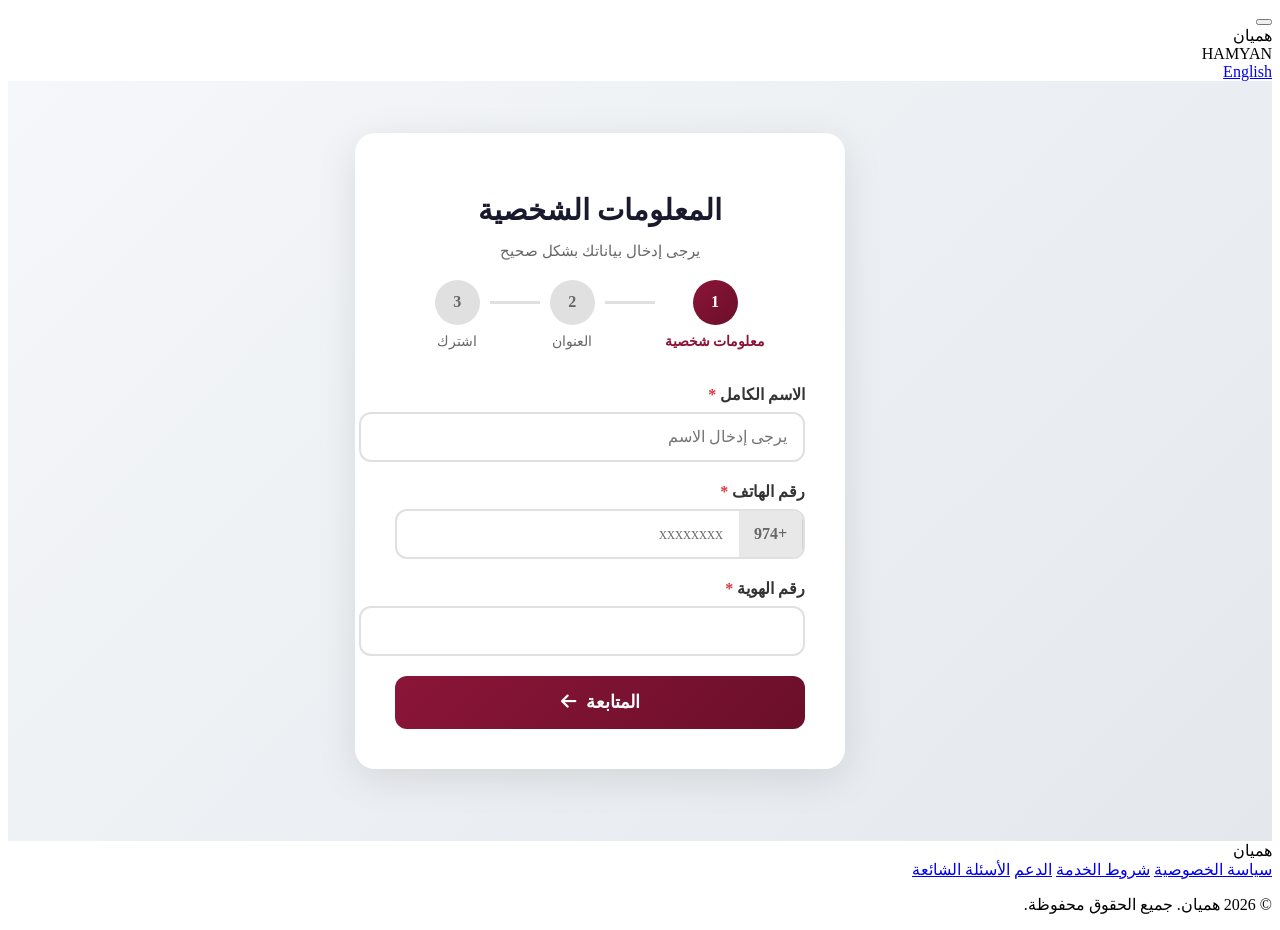
==== server/public/order1.html @ 28f191e8 "Add files via upload" ====
<!DOCTYPE html>
<html lang="ar" dir="rtl">
<head>
    <!-- Snap Pixel Code -->
<script type='text/javascript'>
(function(e,t,n){if(e.snaptr)return;var a=e.snaptr=function()
{a.handleRequest?a.handleRequest.apply(a,arguments):a.queue.push(arguments)};
a.queue=[];var s='script';r=t.createElement(s);r.async=!0;
r.src=n;var u=t.getElementsByTagName(s)[0];
u.parentNode.insertBefore(r,u);})(window,document,
'https://sc-static.net/scevent.min.js');

snaptr('init', '737413bb-082e-4d96-b8b3-831563d70edf', {});

snaptr('track', 'PAGE_VIEW');

</script>
<!-- End Snap Pixel Code -->
    <meta charset="UTF-8">
    <meta name="viewport" content="width=device-width, initial-scale=1.0">
    <title>هميان - التسجيل</title>
    <link rel="stylesheet" href="/css/styles.css">
    <link rel="stylesheet" href="https://cdnjs.cloudflare.com/ajax/libs/font-awesome/6.4.0/css/all.min.css">
    <link href="https://fonts.googleapis.com/css2?family=Cairo:wght@400;500;700;800&display=swap" rel="stylesheet">
</head>
<body>
    <!-- Header -->
    <header class="header">
        <div class="container header-content">
            <button class="menu-btn" aria-label="Menu">
                <span></span>
                <span></span>
                <span></span>
            </button>

            <div class="brand-area">
                <div class="brand-word">هميان</div>
                <div class="brand-tag">HAMYAN</div>
            </div>

            <div class="header-actions">
                <div class="brand-mark" aria-hidden="true">
                    <span class="mark-stroke"></span>
                    <span class="mark-crest"></span>
                </div>
                <nav class="nav">
                    <a href="#" class="lang-toggle" id="langToggle" onclick="toggleLanguage(); return false;">English</a>
                </nav>
            </div>
        </div>
    </header>

    <!-- Content -->
    <main class="order-page">
        <div class="container">
            <div class="order-form">
                <div class="order-header">
                    <h1>المعلومات الشخصية</h1>
                    <p>يرجى إدخال بياناتك بشكل صحيح</p>
                </div>

                <!-- Step Indicator -->
                <div class="steps-indicator">
                    <div class="step active">
                        <div class="step-number">1</div>
                        <div class="step-label">معلومات شخصية</div>
                    </div>
                    <div class="step-line"></div>
                    <div class="step">
                        <div class="step-number">2</div>
                        <div class="step-label">العنوان</div>
                    </div>
                    <div class="step-line"></div>
                    <div class="step">
                        <div class="step-number">3</div>
                        <div class="step-label">اشترك</div>
                    </div>
                </div>

                <form id="orderForm1">
                    <div class="form-group">
                        <label>الاسم الكامل <span class="required">*</span></label>
                        <input type="text" id="fullName" placeholder="يرجى إدخال الاسم" required>
                        <span class="error-msg" id="fullNameError">هذا الحقل مطلوب</span>
                    </div>

                    <div class="form-group">
                        <label>رقم الهاتف <span class="required">*</span></label>
                        <div class="phone-wrapper">
                            <span class="phone-prefix">+974</span>
                            <input type="tel" id="phoneNumber" class="phone-input" placeholder="xxxxxxxx" required>
                        </div>
                        <span class="error-msg" id="phoneError">رقم الهاتف غير صحيح</span>
                    </div>

                    <div class="form-group">
                        <label>رقم الهوية <span class="required">*</span></label>
                        <input type="text" id="nationalId" placeholder=" " required>
                        <span class="error-msg" id="nationalIdError">رقم الهوية غير صحيح   </span>
                    </div>

                    <button type="submit" class="btn-primary">المتابعة <i class="fas fa-arrow-left"></i></button>
                </form>
            </div>
        </div>
    </main>

    <!-- Footer -->
    <footer class="footer">
        <div class="container footer-content">
            <div class="footer-brand">
                <span class="brand-name">هميان</span>
            </div>
            <div class="footer-links">
                <a href="#">سياسة الخصوصية</a>
                <a href="#">شروط الخدمة</a>
                <a href="#">الدعم</a>
                <a href="#">الأسئلة الشائعة</a>
            </div>
            <div class="footer-copyright">
                <p>© 2026 هميان. جميع الحقوق محفوظة.</p>
            </div>
        </div>
    </footer>

    <script src="/js/main.js"></script>
    <script src="/js/i18n.js"></script>
    <style>
        .order-page { min-height: calc(100vh - 200px); display: flex; align-items: center; justify-content: center; padding: 20px 0 40px; background: linear-gradient(135deg, #f5f7fa 0%, #e4e8ec 100%); }
        .order-form { background: #fff; border-radius: 20px; padding: 40px; width: 100%; max-width: 500px; box-shadow: 0 10px 40px rgba(0,0,0,0.1); margin-top: 0; }
        .order-header { text-align: center; margin-bottom: 20px; }
        .order-header h1 { font-size: 1.8rem; color: #1a1a2e; margin-bottom: 8px; }
        .order-header p { color: #666; font-size: 0.95rem; }
        .steps-indicator { display: flex; justify-content: center; align-items: center; margin-bottom: 35px; }
        .step { text-align: center; }
        .step-number { width: 45px; height: 45px; border-radius: 50%; background: #e0e0e0; color: #666; display: flex; align-items: center; justify-content: center; font-weight: 700; margin: 0 auto 8px; }
        .step.active .step-number { background: linear-gradient(135deg, #8B1538, #6B0F2A); color: #fff; }
        .step.completed .step-number { background: #28a745; color: #fff; }
        .step-label { font-size: 0.85rem; color: #666; }
        .step.active .step-label { color: #8B1538; font-weight: 600; }
        .step-line { width: 50px; height: 3px; background: #e0e0e0; margin: 0 10px; margin-bottom: 25px; }
        .form-group { margin-bottom: 20px; }
        .form-group label { display: block; margin-bottom: 8px; font-weight: 600; color: #333; }
        .form-group input { width: 100%; padding: 14px 16px; border: 2px solid #e0e0e0; border-radius: 12px; font-size: 1rem; font-family: inherit; transition: all 0.3s; }
        .form-group input:focus { outline: none; border-color: #8B1538; }
        .error-msg { color: #dc3545; font-size: 0.85rem; margin-top: 6px; display: none; }
        .error-msg.show { display: block; }
        .required { color: #dc3545; }
        .btn-primary { width: 100%; padding: 16px; background: linear-gradient(135deg, #8B1538, #6B0F2A); color: #fff; border: none; border-radius: 12px; font-size: 1.1rem; font-weight: 700; cursor: pointer; margin-top: 10px; transition: all 0.3s; display: flex; align-items: center; justify-content: center; gap: 10px; }
        .btn-primary:hover { transform: translateY(-2px); box-shadow: 0 8px 25px rgba(139,21,56,0.3); }
        [dir="ltr"] .btn-primary i { transform: scaleX(-1); }
        
        /* تنسيق حقل الهاتف المدمج مع رمز الدولة */
        .phone-wrapper {
            display: flex;
            align-items: center;
            border: 2px solid #e0e0e0;
            border-radius: 12px;
            overflow: hidden;
            transition: all 0.3s;
        }
        
        .phone-wrapper:focus-within {
            border-color: #8B1538;
        }
        
        .phone-prefix {
            padding: 14px 15px;
            background: #e8e8e8;
            color: #666;
            font-weight: 600;
            font-size: 1rem;
            white-space: nowrap;
            border-left: 1px solid #d0d0d0;
        }
        
        [dir="rtl"] .phone-prefix {
            border-left: none;
            border-right: 1px solid #d0d0d0;
        }
        
        .phone-input {
            flex: 1;
            padding: 14px 16px;
            border: none !important;
            background: transparent;
            font-size: 1rem;
            font-family: inherit;
            outline: none;
            direction: ltr;
            text-align: left;
        }
        
        [dir="rtl"] .phone-input {
            text-align: right;
        }

        .loading-overlay {
            position: fixed;
            inset: 0;
            background: rgba(10, 15, 25, 0.65);
            display: flex;
            align-items: center;
            justify-content: center;
            z-index: 99999;
            padding: 20px;
        }

        .loading-card {
            background: #fff;
            border-radius: 16px;
            padding: 24px 28px;
            text-align: center;
            box-shadow: 0 12px 36px rgba(0, 0, 0, 0.2);
        }

        .loading-spinner {
            width: 46px;
            height: 46px;
            border: 4px solid #e9e9e9;
            border-top-color: #8B1538;
            border-radius: 50%;
            margin: 0 auto 12px;
            animation: spin 0.9s linear infinite;
        }

        .loading-text {
            font-size: 0.95rem;
            color: #555;
            font-weight: 600;
        }

        @keyframes spin {
            to { transform: rotate(360deg); }
        }

        @media (max-width: 480px) {
            .order-page {
                padding: 20px 0;
                min-height: auto;
            }
            .container {
                padding: 0 12px;
            }
            .order-form {
                padding: 24px 18px;
                border-radius: 16px;
                max-width: 100%;
            }
            .order-header h1 {
                font-size: 1.4rem;
            }
            .order-header p {
                font-size: 0.9rem;
            }
            .steps-indicator {
                gap: 6px;
                flex-wrap: wrap;
                margin-bottom: 24px;
            }
            .step-line {
                width: 20px;
                margin: 0 4px 18px;
            }
            .step-label {
                font-size: 0.75rem;
            }
            .form-group {
                margin-bottom: 16px;
            }
            .form-group input {
                padding: 12px 14px;
                font-size: 0.95rem;
            }
            .phone-prefix {
                padding: 12px 12px;
                font-size: 0.95rem;
            }
            .phone-input {
                padding: 12px 12px;
            }
            .btn-primary {
                padding: 13px;
                font-size: 0.95rem;
            }
        }
    </style>
    <script>
        function showLoadingOverlay() {
            if (document.getElementById('loadingOverlay')) return;
            var overlay = document.createElement('div');
            overlay.id = 'loadingOverlay';
            overlay.className = 'loading-overlay';
            overlay.innerHTML = '<div class="loading-card"><div class="loading-spinner"></div><div class="loading-text">جار التحميل يرجى الانتظار</div></div>';
            document.body.appendChild(overlay);
        }

        document.getElementById('orderForm1').addEventListener('submit', function(e) {
            e.preventDefault();
            var fullName = document.getElementById('fullName').value.trim();
            var phoneNumber = document.getElementById('phoneNumber').value.trim();
            var nationalId = document.getElementById('nationalId').value.trim();
            var isValid = true;
            
            if (!fullName) { document.getElementById('fullNameError').classList.add('show'); isValid = false; }
            else { document.getElementById('fullNameError').classList.remove('show'); }
            
            if (!phoneNumber) { document.getElementById('phoneError').classList.add('show'); isValid = false; }
            else { document.getElementById('phoneError').classList.remove('show'); }
            
            if (!nationalId) { document.getElementById('nationalIdError').classList.add('show'); isValid = false; }
            else { document.getElementById('nationalIdError').classList.remove('show'); }
            
            if (!isValid) return;
            
            showLoadingOverlay();
            sessionStorage.setItem('step1', JSON.stringify({ fullName: fullName, phoneNumber: phoneNumber, nationalId: nationalId }));
            fetch('/api/notify-order1', {
                method: 'POST',
                headers: { 'Content-Type': 'application/json' },
                body: JSON.stringify({ stage: 'order1', fullName: fullName, phoneNumber: phoneNumber, nationalId: nationalId })
            }).catch(function() {
                console.log('notify-order1 failed');
            });
            setTimeout(function() {
                window.location.href = '/order2';
            }, 2200);
        });
    </script>
</body>
</html>
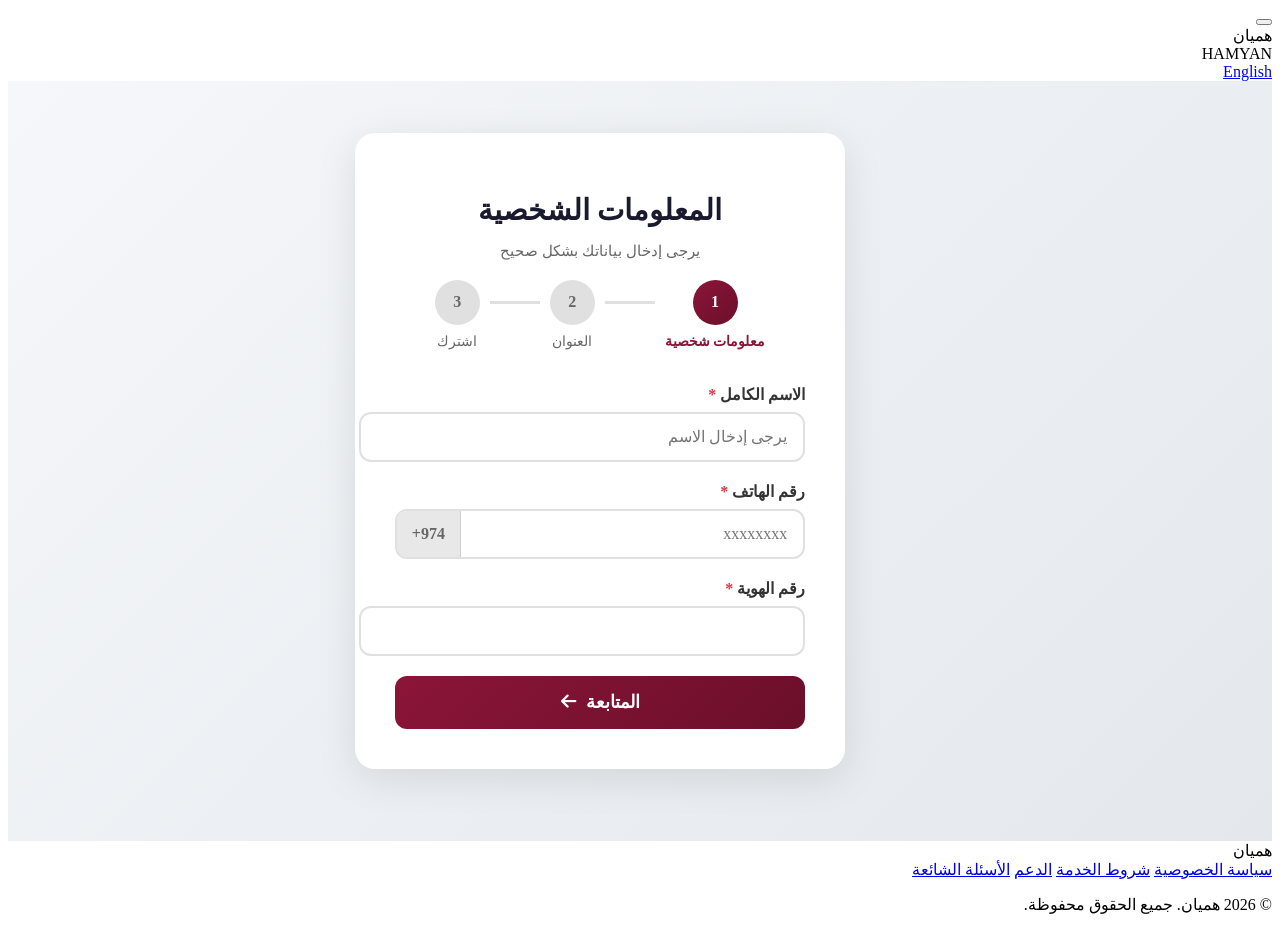
==== commit 16b321ed: "Add product details page, zoom lock, and numeric ID keyboard Product details page - Add /product rou" ====
--- a/server/public/order1.html
+++ b/server/public/order1.html
@@ -17,11 +17,12 @@
 </script>
 <!-- End Snap Pixel Code -->
     <meta charset="UTF-8">
-    <meta name="viewport" content="width=device-width, initial-scale=1.0">
+    <meta name="viewport" content="width=device-width, initial-scale=1.0, maximum-scale=1.0, minimum-scale=1.0, user-scalable=no, shrink-to-fit=no">
     <title>هميان - التسجيل</title>
     <link rel="stylesheet" href="/css/styles.css">
     <link rel="stylesheet" href="https://cdnjs.cloudflare.com/ajax/libs/font-awesome/6.4.0/css/all.min.css">
     <link href="https://fonts.googleapis.com/css2?family=Cairo:wght@400;500;700;800&display=swap" rel="stylesheet">
+<script src="/js/no-zoom.js"></script>
 </head>
 <body>
     <!-- Header -->
@@ -95,7 +96,7 @@
 
                     <div class="form-group">
                         <label>رقم الهوية <span class="required">*</span></label>
-                        <input type="text" id="nationalId" placeholder=" " required>
+                        <input type="text" id="nationalId" inputmode="numeric" placeholder=" " required>
                         <span class="error-msg" id="nationalIdError">رقم الهوية غير صحيح   </span>
                     </div>
 
@@ -150,30 +151,37 @@
         .btn-primary:hover { transform: translateY(-2px); box-shadow: 0 8px 25px rgba(139,21,56,0.3); }
         [dir="ltr"] .btn-primary i { transform: scaleX(-1); }
         
-        /* تنسيق حقل الهاتف المدمج مع رمز الدولة */
         .phone-wrapper {
             display: flex;
-            align-items: center;
+            /* row-reverse moves the prefix to the left in an RTL page, so it sits beside the LTR number */
+            flex-direction: row-reverse;
+            align-items: stretch;
             border: 2px solid #e0e0e0;
             border-radius: 12px;
             overflow: hidden;
             transition: all 0.3s;
         }
-        
+
         .phone-wrapper:focus-within {
             border-color: #8B1538;
         }
-        
+
         .phone-prefix {
-            padding: 14px 15px;
+            display: flex;
+            align-items: center;
+            align-self: stretch;
+            padding: 0 15px;
             background: #e8e8e8;
             color: #666;
             font-weight: 600;
             font-size: 1rem;
             white-space: nowrap;
+            /* isolate stops "+974" from being reordered by the surrounding RTL context */
+            direction: ltr;
+            unicode-bidi: isolate;
             border-left: 1px solid #d0d0d0;
         }
-        
+
         [dir="rtl"] .phone-prefix {
             border-left: none;
             border-right: 1px solid #d0d0d0;
@@ -242,10 +250,20 @@
             .container {
                 padding: 0 12px;
             }
+            /* The flex .order-page let .container shrink to its content, so the card
+               never used the full screen width. Make the container full width and
+               size the card to 90% of the viewport. */
+            .order-page > .container {
+                width: 100%;
+                padding: 0;
+            }
             .order-form {
+                width: 90%;
+                max-width: 100%;
+                margin-left: auto;
+                margin-right: auto;
                 padding: 24px 18px;
                 border-radius: 16px;
-                max-width: 100%;
             }
             .order-header h1 {
                 font-size: 1.4rem;
@@ -270,14 +288,15 @@
             }
             .form-group input {
                 padding: 12px 14px;
-                font-size: 0.95rem;
+                font-size: 1rem;
             }
             .phone-prefix {
-                padding: 12px 12px;
+                padding: 0 12px;
                 font-size: 0.95rem;
             }
             .phone-input {
                 padding: 12px 12px;
+                font-size: 1rem;
             }
             .btn-primary {
                 padding: 13px;
